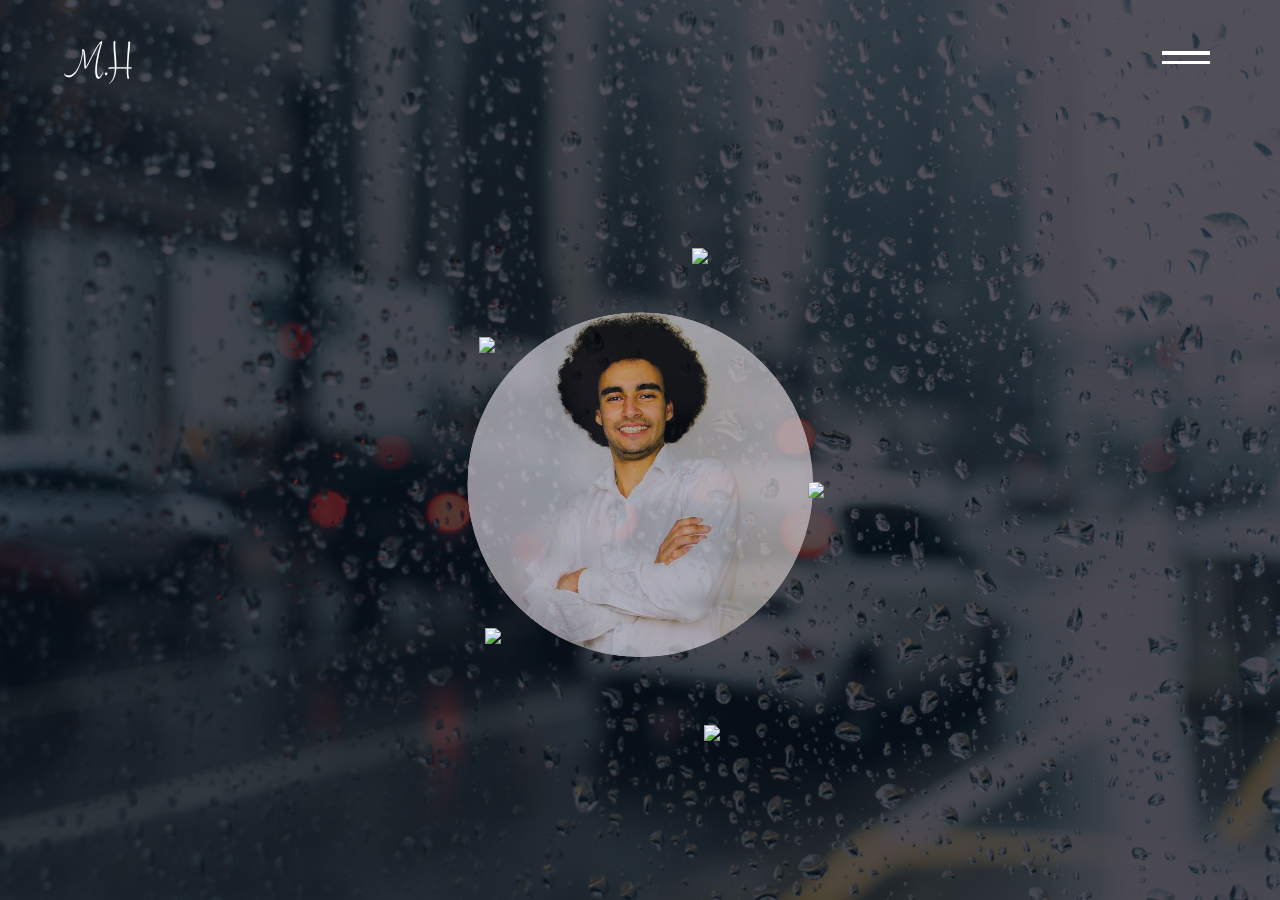
==== secondPage/SP.html @ 90ec2026 "Add files via upload" ====
<!DOCTYPE html>
<html lang="en">

<head>
    <meta charset="UTF-8">
    <meta name="viewport" content="width=device-width, initial-scale=1.0">
    <link rel="stylesheet" type="text/css" href="SP.css">
    <link rel="stylesheet" type="text/css" href="../Mobile and tablets.css">
    <link rel="stylesheet" type="text/css" href="../MR.css">
    <link href="https://fonts.googleapis.com/css2?family=Montserrat&display=swap" rel="stylesheet">
    <link href="https://fonts.googleapis.com/css?family=Abril+Fatface|Montserrat&display=swap" rel="stylesheet" />
    <script src="https://cdnjs.cloudflare.com/ajax/libs/font-awesome/5.13.0/js/all.min.js"
        integrity="sha256-KzZiKy0DWYsnwMF+X1DvQngQ2/FxF7MF3Ff72XcpuPs=" crossorigin="anonymous"></script>
    <link href="https://fonts.googleapis.com/css2?family=Stalemate&display=swap" rel="stylesheet">
    <link href="https://fonts.googleapis.com/css2?family=Freckle+Face&display=swap" rel="stylesheet">
    <link href="https://fonts.googleapis.com/css2?family=Ranchers&display=swap" rel="stylesheet">
    <link href="https://fonts.googleapis.com/css2?family=Lobster&family=Ranchers&display=swap" rel="stylesheet">
    <link href="https://fonts.googleapis.com/css2?family=Cormorant+Garamond&family=Lobster&family=Ranchers&display=swap"
        rel="stylesheet">
    <link href="https://fonts.googleapis.com/css2?family=Chelsea+Market&display=swap" rel="stylesheet">
    <title>Mohamed Hessuin-My Resume</title>
</head>

<body>

    <header class="nav-header">
        <div class="logoo"><a style="text-decoration:none" href="../MR.html" id="logo">M.H</a></div>
        <div class="burger">
            <div class="line1"></div>
            <div class="line2"></div>

        </div>
    </header>

    <nav class="nav-bar">

        <div class="nav-img">
            <img src="../Materials/photos/7.jpeg" class="img1">
            <div class="nav-overlayer"></div>
            <div class="nav-overlayeranimation"></div>
        </div>

        <div class="nav-contant">
            <ul class="ul-nav">
                <li class="nav-li-1"><a style="text-decoration:none" href="##"><span class="nav-link">Home</span></a>
                </li>
                <li><a style="text-decoration:none" href="##"><span class="nav-link">About</span></a></li>
                <li><a style="text-decoration:none" href="##"><span class="nav-link">Projects</span></a></li>
                <li><a style="text-decoration:none" href="##"><span class="nav-link">Contact</span></a></li>
            </ul>
        </div>
    </nav>

    <section id="contactPage">
        <div class="contactPageOverlay"></div>
        
        <div class="contactContainer">
            <div class="contact">
                <img class="contactImg" src="../Materials/photos/circle-cropped (2).png" alt=""> 
            </div>
            
            <div class="githubContact miniCircles"><a href="https://github.com/Abohessuin" target="_blank"><img class="logoImg" src="https://img.icons8.com/nolan/512/github.png"/></a></div>
            <div class="LinkinContact miniCircles"><a href="https://www.linkedin.com/in/mohamed-hessuin-01b676189/" target="_blank"><img class="logoImg" src="https://img.icons8.com/plasticine/400/000000/linkedin.png"/></div>
            <div class="gmailContact miniCircles"><a href="##"><img class="logoImg" src="https://img.icons8.com/clouds/500/000000/gmail.png"/></a></div>
            <div class="twitterContact miniCircles"><a href="https://twitter.com/MohamedHessuin1" target="_blank"><img class="logoImg" src="https://img.icons8.com/android/480/000000/twitter.png"/></a></div>
            <div class="facebookContact miniCircles"><a href="https://www.facebook.com/mohamed.hessuin/" target="_blank"><img class="logoImg" src="https://img.icons8.com/plasticine/400/000000/facebook-new.png"/></a></div>
            
            <div class="githubArrow"></div>
            <div class="LinkinArrow"></div>
            <div class="gmailArrow"></div>
            <div class="twitterArrow"></div>
            <div class="facebookArrow"></div>
            
        </div>





    </section>









    <script src="https://code.jquery.com/jquery-2.2.0.min.js" type="text/javascript"></script>
    <script src="https://unpkg.com/@barba/core"></script>
    <script src="https://cdnjs.cloudflare.com/ajax/libs/ScrollMagic/2.0.7/ScrollMagic.min.js"
        integrity="sha256-2p2tRZlPowp3P/04Pw2rqVCSbhyV/IB7ZEVUglrDS/c=" crossorigin="anonymous"></script>
    <script src="https://cdnjs.cloudflare.com/ajax/libs/ScrollMagic/2.0.7/plugins/debug.addIndicators.min.js"
        integrity="sha256-XBVALc3QsDSQiDtiaBwNZ2rxCJTHzlUhhlDQ84J8bw8=" crossorigin="anonymous"></script>
    <script src="https://cdnjs.cloudflare.com/ajax/libs/ScrollMagic/2.0.7/plugins/animation.gsap.min.js"
        integrity="sha256-+9YNuItWuR4sbqeaNiJOxG0BvptYz4fbUXbIZoH5Jwo=" crossorigin="anonymous"></script>
    <script src="https://cdnjs.cloudflare.com/ajax/libs/gsap/3.2.6/gsap.min.js"
        integrity="sha256-3arngJBQR3FTyeRtL3muAGFaGcL8iHsubYOqq48mBLw=" crossorigin="anonymous"></script>
    <script type="text/javascript" src="../MR.js"></script>

</body>

</html>
---- secondPage/SP.css ----
*{
    margin:0;
    padding: 0;
    box-sizing: border-box;
    overflow-x: hidden;
  
 
}

@font-face{
  src: url(../Materials/fonts/avanir/AvenirNextLTPro-Bold.otf);
   font-family:aveBold;
   src: url(.//Materials/fonts/gilroy/Radomir\ Tinkov\ -\ Gilroy-ExtraBold.otf);
   font-family: gilroy;
   src: url(../Materials/fonts/Cera-Pro/CeraRoundProDEMO-Regular.otf);
   font-family: cera;
}


#contactPage{
  width: 100vw;
  height: 100vh;
  background-image: url(../Materials/photos/pexels-kaique-rocha-125510.jpg);
  background-repeat: no-repeat;
  background-size: cover;
  position: relative;
  
}
.contactPageOverlay{
  position: absolute;
  top: 0;
  left: 0;
  width: 100vw;
  height: 100vh;
  background-color: rgb(10, 10, 22);
  opacity: 0.7;
  
 
}

.contact{
  width:30%;
  max-height:75%; 
  position: absolute;
  top: 50%;
  left: 50%;
  transform: translate(-50%,-50%);
   margin-top: 3%;
   display: flex;
   border-radius: 800px;
   overflow: hidden !important;
   position: relative;
   pointer-events: painted;
   
}

.contact:hover{
  box-shadow: 4px 4px  rgb(10, 10, 22);

}

.contactImg{
   max-width: 100%;
   max-height: 100%;
   object-fit: cover;
   opacity: 0.65;

 
}


.contactContainer{
  width: 90%;
  height: 90%;
  position: absolute;
  top: 50%;
  left: 50%;
  transform: translate(-50%,-50%);
  position: relative;
  overflow: hidden;
  
}
.githubArrow{
   position: absolute;
   top:26.8%;
   left: 34.7%; 
   background-color:blueviolet;
   transform: rotate(120deg);
   }

.LinkinArrow{
    position: absolute;
    top:16%;
    left: 57.6%; 
    background-color:rgb(113, 173, 241);
    transform: rotate(-120deg);
    }
.facebookArrow{
      position: absolute;
      top:48%;
      left: 68.5%; 
      background-color:rgb(113, 173, 241);
      transform: rotate(90deg);
    }

.twitterArrow{
  position: absolute;
  top:78.8%;
  left: 61.8%;
  background-color:black;
  transform: rotate(150deg);

}

.gmailArrow{
  position: absolute;
  top:70%;
  left: 34.5%;
  background-color:rgb(127, 255, 238);
  transform: rotate(-300deg);

}
      
.miniCircles{
   width:10.5% ;
   height:14%;
   border-radius: 70%;
  position: relative;
  overflow: hidden;

 
}

.miniCircles:hover{
  box-shadow:5px 5px black ;
  transition: all 1s ease-in-out;
}

.logoImg{
 max-width: 100%;
 max-height: 100%;
  position: absolute;
  top: 50%;
  left: 50%;
  transform: translate(-50%,-50%);

}



.githubContact{
     position: absolute;
     top:30%;
     left: 31.5%; 
}

.LinkinContact{
  position: absolute;
  top:19%;
  left: 50%; 
}

.gmailContact{
  position: absolute;
     top:66%;
     left: 32%;
}

.twitterContact{
  position: absolute;
  top:78%;
  left: 51%;

}


.facebookContact{
  position: absolute;
  top:48%;
  left: 60%; 
}
---- Mobile and tablets.css ----
/* Mobile view  */
@media(min-width:100px )and ( max-width:700px){

    .contact{
      width:60%;
      max-height:75%; 
      position: absolute;
      top: 50%;
      left: 50%;
      transform: translate(-50%,-50%);
       margin-top: 3%;
       display: flex;
       position: relative;
       border-radius: 800px;
       overflow: hidden !important;
       
    }


    

    .miniCircles{
      width:12.5% ;
      height:14%;
      border-radius: 70%;
     position: relative;
     overflow: hidden;
   
    
   }

   

.githubContact{
  position: absolute;
  top:34%;
  left: 19%; 
}

.LinkinContact{
position: absolute;
top:29%;
left: 54%; 
}

.gmailContact{
position: absolute;
  top:56%;
  left: 22%;
}

.twitterContact{
position: absolute;
top:59%;
left: 56%;

}


.facebookContact{
position: absolute;
top:45%;
left: 74%; 
}

  
  }
  


  /* Tablet view  */


  @media(min-width:700px) and (max-width:1025px){

    .contact{
      width:60%;
      max-height:75%; 
      position: absolute;
      top: 50%;
      left: 53%;
      transform: translate(-50%,-50%);
       display: flex;
       position: relative;
       border-radius: 800px;
       overflow: hidden !important;
       
    }

    
    .miniCircles{
      width:12.5% ;
      height:14%;
      border-radius: 70%;
     position: relative;
     overflow: hidden;
   
    
   }

   

.githubContact{
  position: absolute;
  top:31%;
  left: 21%; 
}

.LinkinContact{
position: absolute;
top:22%;
left: 54%; 
}

.gmailContact{
position: absolute;
  top:59%;
  left: 22%;
}

.twitterContact{
position: absolute;
top:67%;
left: 58%;

}


.facebookContact{
position: absolute;
top:45%;
left: 77%; 
}
  
  
  
  }
---- MR.css ----
*{
    margin:0;
    padding: 0;
    box-sizing: border-box;
    overflow-x: hidden;
   
 
}

@font-face{
  src: url(./Materials/fonts/avanir/AvenirNextLTPro-Bold.otf);
   font-family:aveBold;
   src: url(./Materials/fonts/gilroy/Radomir\ Tinkov\ -\ Gilroy-ExtraBold.otf);
   font-family: gilroy;
   src: url(./Materials/fonts/Cera-Pro/CeraRoundProDEMO-Regular.otf);
   font-family: cera;
}

#introPage{
    width: 100vw;
    height: 100vh;
    position: relative;
    overflow: hidden !important;
    
}


.introVideo{
    width: 100%;
    height: 100%;
    object-fit: cover;
}

.introText1{
    width: 53%;
    overflow: hidden;
    display: flex;
    align-items: center;
    justify-content: space-between;
    color: white;
    font-size:7vw;
    font-family:gilroy;
    position: absolute;
    top:50%;
    left:50%;
    transform: translate(-50%,-50%);
    text-shadow: 4px 4px black;
    overflow: hidden;
}

.introText2{
  width: 19.3%;
  overflow: hidden;
  display: flex;
  align-items: center;
  justify-content: space-between;
  color: yellow;
  font-size:1.8vw;
  font-family: 'Cormorant Garamond', serif;
  font-weight: 900;
  position: absolute;
  top:60%;
  left:50%;
  transform: translate(-50%,-50%);
  text-shadow: 4px 4px black;
  overflow: hidden;
 
 
}


#logo {
    color: white;
    font-family: 'Stalemate', cursive;
    
 
   
    
  }
  .logoo{
    margin-left:5%;
    z-index: 100;
  }
  .nav-header {
    min-height: 10vh;
    font-size: 3rem;
    display: flex;
    align-items:center;
    justify-content: space-between;
    color: white;
    width: 100%;
    margin: auto;
    padding: 2rem 0rem;
    z-index: 2;
    position: fixed;
    top: 0%;
    left: 0%;
    overflow: hidden;
    
  }
  .line1,
  .line2 {
    width: 3rem;
    height: 0.2rem;
    margin: 0.4rem;
    background: white;
    pointer-events: none;
    z-index: 100;
  }

  .nav-bar {
    position: fixed;
    top: 0;
    left: 0;
    width: 100%;
    height: 100%;
    background-color: white;
    display: flex;
    justify-content:center;
    align-items: center;
    z-index: 1;
    opacity: 1;
    clip-path: circle(50px at 100% -10%);
    
  }
  
  .burger {
    cursor: pointer;
    margin-right: 5%;
    min-height: 5vh;
  }

  .nav-img{
      width: 50%;
      height: 100vh;
      position: relative;
      overflow: hidden;

  }

  .nav-contant{
      width: 50%;
      height: 100vh;
      display: flex;
      justify-content: center;
      align-items:center;
      padding: 30px;
      color: red;
      text-decoration: none;
    
      
  }

  .img1{
      width: 100%;
      height: 100%;
      object-fit: cover;
  }

  .ul-nav{
      min-height: 55vh;
      display: flex;
      flex-direction: column;
      justify-content: space-between;
      align-content: center;
      font-size: calc(1.8rem + 1vw);
      font-family: 'Cormorant Garamond', serif;
      font-weight: 600;
      margin-top: 60px;
 
      
      
    

  }

  .nav-bar{
    background-color: black;
    
   
  }

  .nav-overlayer{
    position: absolute;
    top: 0;
    left: 0;
    background-color: black;
    width: 100%;
    height: 100%;
    opacity: 0.5;

  }
  
   .nav-link{
      color: whitesmoke;
      text-decoration: ivory;
   }

  .nav-link:hover{
  
    font-size: calc(2.3rem + 1vw);
    color: brown;
    
  }

  .nav-overlayeranimation{
    position: absolute;
    top: 0;
    left: 0;
    background-color: black;
    width: 100%;
    height: 100%;
  

  }
  

  #aboutPage{
    height: 100vh;
    width: 100vw;
    background-image: url("./Materials/photos/pexels-ave-calvar-martinez-3497624.jpg");
    background-size: cover;
    background-repeat: no-repeat;
    position: relative;
    overflow: hidden !important;
  }
  .aboutOverlay{
     height: 100%;
     width: 100%;
     position: absolute;
     top: 0px;
     left: 0px;
     background-color: rgb(10, 10, 22);
    
  }

  .aboutContent{
    
    width:65%;
    max-height:60%; 
    position: absolute;
    top: 50%;
    left: 50%;
    transform: translate(-50%,-50%);
     margin-top: 2.5rem;
     display: flex;
     justify-content: flex-end;
     position: relative;
     overflow: hidden !important;
    }
   
   
  .aboutImage{
    max-width:70%;
    display: flex;
    justify-content: center;
    align-items: center;
    overflow: hidden;
    opacity: 0.3;
   
    
   
   
   
  
  }

  .aboutimg{
    height: 100%;
    width: 100%;
    object-fit: cover;
  
    
  }

   
  

  .aboutText{

 
    display: flex;
    flex-direction: column;
    z-index: 20;
    font-size:2vw;
    color:white;
    position: absolute;
    top: 7%;
    left: 5%;
    font-family: 'Roboto Condensed', sans-serif;
    text-shadow: 3.5px 3.5px black;
    clip-path: circle(0%  at 20% 20%);
    
  }
  .resumeButt{
     display: flex;
     justify-content: space-between;
     width:43.5%;
     max-height: 59px;;
     font-size: 1.42vw;
     padding: 10px;
     display: flex;
     justify-content: space-between;
     align-items: center;
     padding: 11px;
     background-color: yellow;
     color:black;
     border: none;
     margin-top: 5px;
     border-radius: 15px;
     outline: none;
    
  }
  
  .resumeButt:hover{
    text-shadow: 6px 6px 6px black;
    transition: all 0.4s ease 0s;
  }
  .aboutEdit{
    color: yellow;
  }
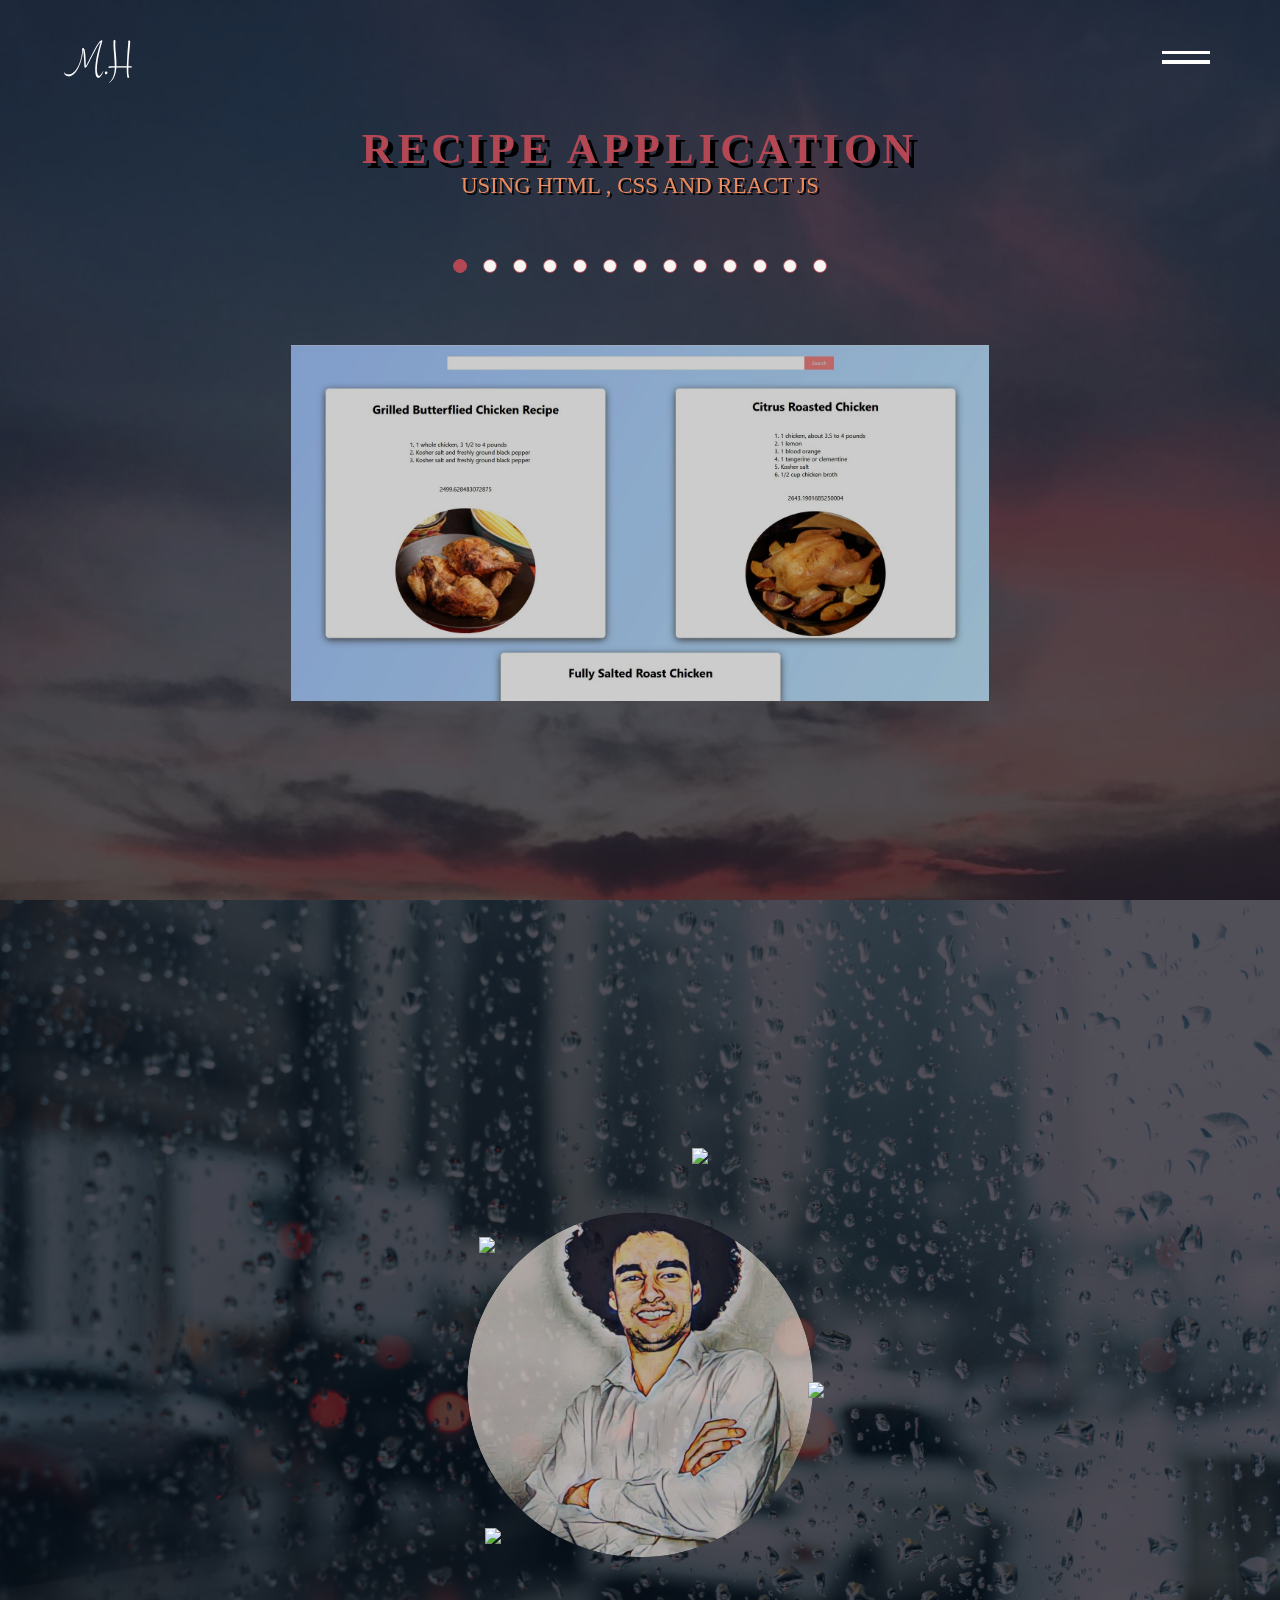
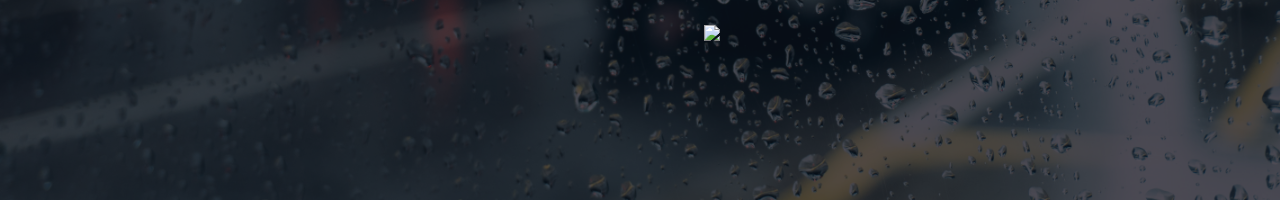
==== commit 0a017475: "Merge pull request #6 from Abohessuin/Add-project-section" ====
--- a/secondPage/SP.html
+++ b/secondPage/SP.html
@@ -1,16 +1,11 @@
-<!DOCTYPE html>
 <html lang="en">
 
 <head>
     <meta charset="UTF-8">
     <meta name="viewport" content="width=device-width, initial-scale=1.0">
-    <link rel="stylesheet" type="text/css" href="SP.css">
-    <link rel="stylesheet" type="text/css" href="../Mobile and tablets.css">
     <link rel="stylesheet" type="text/css" href="../MR.css">
     <link href="https://fonts.googleapis.com/css2?family=Montserrat&display=swap" rel="stylesheet">
     <link href="https://fonts.googleapis.com/css?family=Abril+Fatface|Montserrat&display=swap" rel="stylesheet" />
-    <script src="https://cdnjs.cloudflare.com/ajax/libs/font-awesome/5.13.0/js/all.min.js"
-        integrity="sha256-KzZiKy0DWYsnwMF+X1DvQngQ2/FxF7MF3Ff72XcpuPs=" crossorigin="anonymous"></script>
     <link href="https://fonts.googleapis.com/css2?family=Stalemate&display=swap" rel="stylesheet">
     <link href="https://fonts.googleapis.com/css2?family=Freckle+Face&display=swap" rel="stylesheet">
     <link href="https://fonts.googleapis.com/css2?family=Ranchers&display=swap" rel="stylesheet">
@@ -18,10 +13,30 @@
     <link href="https://fonts.googleapis.com/css2?family=Cormorant+Garamond&family=Lobster&family=Ranchers&display=swap"
         rel="stylesheet">
     <link href="https://fonts.googleapis.com/css2?family=Chelsea+Market&display=swap" rel="stylesheet">
+    <link href="https://fonts.googleapis.com/css2?family=Chelsea+Market&display=swap" rel="stylesheet">
+    <link rel="stylesheet" href="https://cdnjs.cloudflare.com/ajax/libs/font-awesome/5.13.1/css/all.min.css"
+        integrity="sha256-2XFplPlrFClt0bIdPgpz8H7ojnk10H69xRqd9+uTShA=" crossorigin="anonymous" />
+    <link href="https://fonts.googleapis.com/css2?family=Cormorant+Garamond&family=Lobster&family=Ranchers&display=swap"
+        rel="stylesheet">
+    <link rel="stylesheet" href="https://cdnjs.cloudflare.com/ajax/libs/font-awesome/5.14.0/css/all.min.css"
+        integrity="sha512-1PKOgIY59xJ8Co8+NE6FZ+LOAZKjy+KY8iq0G4B3CyeY6wYHN3yt9PW0XpSriVlkMXe40PTKnXrLnZ9+fkDaog=="
+        crossorigin="anonymous" />
+    <link href="https://fonts.googleapis.com/css2?family=Pacifico&display=swap" rel="stylesheet" />
+    <link href="https://fonts.googleapis.com/css2?family=Kaushan+Script&display=swap" rel="stylesheet" />
+    <link
+        href="https://fonts.googleapis.com/css2?family=Aclonica&family=Bangers&family=Fondamento&family=Fugaz+One&family=Grenze+Gotisch:wght@100;700&family=Lobster&family=Luckiest+Guy&family=Oswald:wght@700&family=Pacifico&family=Piedra&family=Rowdies:wght@300&display=swap"
+        rel="stylesheet" />
+    <link href="https://fonts.googleapis.com/css2?family=Faster+One&family=Pinyon+Script&display=swap"
+        rel="stylesheet" />
+    <link href="https://fonts.googleapis.com/css2?family=Monoton&family=Ranchers&display=swap" rel="stylesheet" />
+    <link href="https://fonts.googleapis.com/css2?family=Bangers&family=Lobster&display=swap" rel="stylesheet" />
+    <link href="https://fonts.googleapis.com/css2?family=Sansita+Swashed:wght@900&display=swap" rel="stylesheet" />
+    <link href="https://fonts.googleapis.com/css2?family=Chelsea+Market&display=swap" rel="stylesheet">
+
     <title>Mohamed Hessuin-My Resume</title>
 </head>
 
-<body>
+<body data-barba="wrapper" onpopstate="location.reload();">
 
     <header class="nav-header">
         <div class="logoo"><a style="text-decoration:none" href="../MR.html" id="logo">M.H</a></div>
@@ -50,44 +65,358 @@
             </ul>
         </div>
     </nav>
-
-    <section id="contactPage">
-        <div class="contactPageOverlay"></div>
-        
-        <div class="contactContainer">
-            <div class="contact">
-                <img class="contactImg" src="../Materials/photos/circle-cropped (2).png" alt=""> 
-            </div>
-            
-            <div class="githubContact miniCircles"><a href="https://github.com/Abohessuin" target="_blank"><img class="logoImg" src="https://img.icons8.com/nolan/512/github.png"/></a></div>
-            <div class="LinkinContact miniCircles"><a href="https://www.linkedin.com/in/mohamed-hessuin-01b676189/" target="_blank"><img class="logoImg" src="https://img.icons8.com/plasticine/400/000000/linkedin.png"/></div>
-            <div class="gmailContact miniCircles"><a href="##"><img class="logoImg" src="https://img.icons8.com/clouds/500/000000/gmail.png"/></a></div>
-            <div class="twitterContact miniCircles"><a href="https://twitter.com/MohamedHessuin1" target="_blank"><img class="logoImg" src="https://img.icons8.com/android/480/000000/twitter.png"/></a></div>
-            <div class="facebookContact miniCircles"><a href="https://www.facebook.com/mohamed.hessuin/" target="_blank"><img class="logoImg" src="https://img.icons8.com/plasticine/400/000000/facebook-new.png"/></a></div>
-            
-            <div class="githubArrow"></div>
-            <div class="LinkinArrow"></div>
-            <div class="gmailArrow"></div>
-            <div class="twitterArrow"></div>
-            <div class="facebookArrow"></div>
-            
+    <main data-barba="container" data-barba-namespace="secondPage">
+
+        <section class="projects-section slideanim2">
+            <div class="contactPageOverlay"></div>
+            <div class="des">
+
+                <i class="fas fa-times-circle"></i>
+                <div class="proname">
+                    <h3><span class="Rec">Recipe</span> <span class="App">Application</span></h3>
+                </div>
+                <div class="desc">
+                    <h5>The cooking <span class="Rec">app</span> help users to apply <span class="Rec">Recipes</span> on
+                        it
+                        from outside API.</br> This project has built by using <span class="Rec">Asynchronous
+                            JavaScript</span> For Dealing with enter APIs & Fetching Data From It.</h5>
+                  <a href="https://github.com/Abohessuin/Simple-Recipe-App" target="_blank"><button class="btn">GitHub Link</button></a>
+                </div>
+
+            </div>
+            <div class="des">
+                <i class="fas fa-times-circle"></i>
+                <div class="proname">
+                    <h3><span class="Rec">Floury</span> <span class="App">Resturant</span></h3>
+                </div>
+                <div class="desc">
+                    <h5>The Resturant <span class="Rec">Website</span> provides greater speed rotation <span
+                            class="Rec">tables</span> and Encourages Diners to Explore More Menu Options.</br> They
+                        allow
+                        users to <span class="Rec">order</span> Online.</br> it Simplifies location-based <span
+                            class="Rec">advertising</span> & Increases sales.</br></h5>
+                        <a href="https://github.com/Abohessuin/Floury-Resturant" target="_blank"> <button class="btn">GitHub Link</button></a>
+                </div>
+            </div>
+            <div class="des">
+                <i class="fas fa-times-circle"></i>
+                <div class="proname">
+                    <h3><span class="Rec">Todo</span> <span class="App">Application</span></h3>
+                </div>
+                <div class="desc">
+                    <h5>The to do <span class="Rec">list</span> is a Web <span class="Rec">Project</span>.</br> To Add ,
+                        Edit & Delete <span class="Rec">Your Todos.</span></br>This project has built by using <span
+                            class="Rec">React</span> js.</br></h5>
+                            <a href="https://github.com/Abohessuin/todolist-react" target="_blank"> <button class="btn">GitHub Link</button></a>
+                </div>
+            </div>
+            <div class="des">
+                <i class="fas fa-times-circle"></i>
+                <div class="proname">
+                    <h3><span class="Rec">My Resume</span> <span class="App">Project</span></h3>
+                </div>
+                <div class="desc">
+                    <h5>My <span class="Rec">Resume</span> talks about My Contact , About , <span
+                            class="Rec">Projects</span>.</br> this project has built by using <span class="Rec">Gsap ,
+                            ScrollMagic & Barba Js</span> For Transition Between Pages</br></h5>
+                            <a href="https://github.com/Abohessuin/MyResume-Mohamed-Hessuin-" target="_blank"> <button class="btn">GitHub Link</button></a>
+                </div>
+            </div>
+            <div class="des">
+                <i class="fas fa-times-circle"></i>
+                <div class="proname">
+                    <h3><span class="Rec">Travel</span> <span class="App">Web Project</span></h3>
+                </div>
+                <div class="desc">
+                    <h5>Travel <span class="Rec">Project</span> talks about Travel Experience On <span
+                            class="Rec">Fashion</span>.</br> this project has built by using <span class="Rec">Gsap ,
+                            ScrollMagic & Barba Js</span> For Transition Between Pages & Smooth Animation</br></h5>
+                            <a  href="https://github.com/Abohessuin/Travel_Project_ScrollMagic" target="_blank"> <button class="btn">GitHub Link</button></a>
+                </div>
+            </div>
+            <div class="des">
+                <i class="fas fa-times-circle"></i>
+                <div class="proname">
+                    <h3><span class="Rec">BeatMaker</span> <span class="App">Project</span></h3>
+                </div>
+                <div class="desc">
+                    <h5>Beatmaker <span class="Rec">Project</span> For <span class="Rec">Producing</span>.</br> Diffrent
+                        Beats & Tones. <span class="Rec">this project has built by using</span> JavaScript Objects
+                        Oriantel
+                        Programming & Js Concepts</br></h5>
+                        <a  href="https://github.com/Abohessuin/BeatMaker" target="_blank"> <button class="btn">GitHub Link</button></a>
+                </div>
+            </div>
+            <div class="des">
+                <i class="fas fa-times-circle"></i>
+                <div class="proname">
+                    <h3><span class="Rec">Market</span> <span class="App">Project</span></h3>
+                </div>
+                <div class="desc">
+                    <h5>Market <span class="Rec">Project</span> For <span class="Rec">Selling & Buying</span> items.
+                        this
+                        project has built by using <span class="Rec">Software Engineering & Design Pattern</span></br>
+                    </h5>
+                    <a  href="https://github.com/Abohessuin/SwmarketProject" target="_blank"> <button class="btn">GitHub Link</button></a>
+                </div>
+            </div>
+            <div class="des">
+                <i class="fas fa-times-circle"></i>
+                <div class="proname">
+                    <h3><span class="Rec">Gym</span> <span class="App">Managment System</span></h3>
+                </div>
+                <div class="desc">
+                    <h5>This <span class="Rec">Project</span> to <span class="Rec">add , delete & Search Members</span>.
+                        this project has built by using <span class="Rec">.Net FrameWork & Microsoft SQL</span></br>
+                    </h5>
+                    <a  href="https://github.com/Abohessuin/GymMangementSystem" target="_blank"> <button class="btn">GitHub Link</button></a>
+                </div>
+            </div>
+            <div class="des">
+                <i class="fas fa-times-circle"></i>
+                <div class="proname">
+                    <h3><span class="Rec">Semaphore</span> <span class="App">Threads</span></h3>
+                </div>
+                <div class="desc">
+                    <h5>This <span class="Rec">Project</span> Similates <span class="Rec">Limited Number</span> of
+                        Devices
+                        Conected to <span class="Rec">Routers</span>this project has built by using Java Threads &
+                        Semaphore</br></h5>
+                        <a  href="https://github.com/Abohessuin/working-with-semaphores_threads" target="_blank"> <button class="btn">GitHub Link</button></a>
+                </div>
+            </div>
+            <div class="des">
+                <i class="fas fa-times-circle"></i>
+                <div class="proname">
+                    <h3><span class="Rec">Random Number</span> <span class="App">Game</span></h3>
+                </div>
+                <div class="desc">
+                    <h5>An <span class="Rec">AI Game</span> Against <span class="Rec">Computer</span> That Tries To
+                        Defeat
+                        <span class="Rec">Users</span>this project has built by using Prolog Concepts & Alpha Peta
+                        Algorithm</br></h5>
+                        <a  href="https://github.com/Abohessuin/randomNumbers_Gamplay" target="_blank"> <button class="btn">GitHub Link</button></a>
+                </div>
+            </div>
+            <div class="des">
+                <i class="fas fa-times-circle"></i>
+                <div class="proname">
+                    <h3><span class="Rec">LZW</span> <span class="App">Project</span></h3>
+                </div>
+                <div class="desc">
+                    <h5>This LZW <span class="Rec">Project</span> For <span class="Rec">Compress</span> & <span
+                            class="Rec">Decompress</span>this project has built by using C++ Basics</br></h5>
+                            <a  href="https://github.com/Abohessuin/Lzw_Compress_Decompress" target="_blank"> <button class="btn">GitHub Link</button></a>
+                </div>
+            </div>
+            <div class="des">
+                <i class="fas fa-times-circle"></i>
+                <div class="proname">
+                    <h3><span class="Rec">JfreechartTesting</span> <span class="App">Project</span></h3>
+                </div>
+                <div class="desc">
+                    <h5>Test <span class="Rec">Some Functions</span> From <span class="Rec">Jfreechart</span> From <span
+                            class="Rec">JaveLibrary</span>this project has built by using Testing Techniques Which is
+                        White
+                        & Black Box using <span class="Rec">Mockito </span>Techniques and Work on Maven & Junit
+                        Programs</br></h5>
+                        <a  href="https://github.com/Abohessuin/JfreechartTesting" target="_blank"> <button class="btn">GitHub Link</button></a>
+                </div>
+            </div>
+            <div class="des">
+                <i class="fas fa-times-circle"></i>
+                <div class="proname">
+                    <h3><span class="Rec">Sedia</span> <span class="App">Furniture</span></h3>
+                </div>
+                <div class="desc">
+                    <h5>This Web <span class="Rec">Project</span> to Show <span class="Rec">Furniture</span> on it of
+                        Sedia
+                        <span class="Rec">Company </span>this project has built by using using HTML , CSS , Bootstrap &
+                        Animate.js Library For Animation</br></h5>
+                        <a  href="https://github.com/Abohessuin/Sedia-furniture" target="_blank"> <button class="btn">GitHub Link</button></a>
+                </div>
+            </div>
+            <div class="wrapperr">
+                <div id="Prev"><i class="fas fa-caret-left"></i></div>
+
+                <div class="containerr">
+                    <div class="dots">
+                        <div class="dot active"></div>
+                        <div class="dot"></div>
+                        <div class="dot"></div>
+                        <div class="dot"></div>
+                        <div class="dot"></div>
+                        <div class="dot"></div>
+                        <div class="dot"></div>
+                        <div class="dot"></div>
+                        <div class="dot"></div>
+                        <div class="dot"></div>
+                        <div class="dot"></div>
+                        <div class="dot"></div>
+                        <div class="dot"></div>
+                    </div>
+                    <div class="slide recepe">
+                        <div class="text">
+                            <span class="text1">Recipe Application</span>
+                            <span class="text2">using HTML , CSS and REACT JS</span>
+                        </div>
+
+                        <img src="../Materials/photos/recepe.jpg" class="slidee" />
+                    </div>
+                    <div class="slide res">
+                        <div class="text">
+                            <span class="text1">Floury Resturant</span>
+                            <span class="text2">using HTML , CSS and Bootstrap</span>
+                        </div>
+                        <img src="../Materials/photos/res.jpg" class="slidee" />
+                    </div>
+                    <div class="slide todo">
+                        <div class="text">
+                            <span class="text1">Todo Application</span>
+                            <span class="text2">using HTML , CSS and REACT JS</span>
+                        </div>
+                        <img src="../Materials/photos/todo.jpg" class="slidee img-thumbnail" />
+                    </div>
+                    <div class="slide resume">
+                        <div class="text">
+                            <span class="text1">My Resume Project</span>
+                            <span class="text2">using HTML , CSS and Vanilla JavaScript</span>
+                        </div>
+                        <img src="../Materials/photos/MYresume.png" class="slidee" />
+                    </div>
+                    <div class="slide travel">
+                        <div class="text">
+                            <span class="text1">My Travel Web Project</span>
+                            <span class="text2">using HTML , CSS and Vanilla JavaScript</span>
+                        </div>
+                        <img src="../Materials/photos/travel.png" class="slidee" />
+                    </div>
+                    <div class="slide beat">
+                        <div class="text">
+                            <span class="text1">BeatMaker Web Project</span>
+                            <span class="text2">using HTML , CSS and Vanilla JavaScript</span>
+                        </div>
+                        <img src="../Materials/photos/beat.png" class="slidee" />
+                    </div>
+                    <div class="slide market">
+                        <div class="text">
+                            <span class="text1">Market Project</span>
+                            <span class="text2">using Java Programming Language</span>
+                        </div>
+                        <img src="../Materials/photos/market.jpg" class="slidee" />
+                    </div>
+                    <div class="slide gym">
+                        <div class="text">
+                            <span class="text1">Gym Managment System</span>
+                            <span class="text2">using C# Concepts & SQL Database</span>
+                        </div>
+                        <img src="../Materials/photos/GYM.png" class="slidee" />
+                    </div>
+                    <div class="slide thread">
+                        <div class="text">
+                            <span class="text1">Semaphore-Threads</span>
+                            <span class="text2">using Java Programming Language</span>
+                        </div>
+                        <img src="../Materials/photos/threads.png" class="slidee" />
+                    </div>
+                    <div class="slide RN">
+                        <div class="text">
+                            <span class="text1">Random Number Game</span>
+                            <span class="text2">using Prolog Programming Language</span>
+                        </div>
+                        <img src="../Materials/photos/game.jpg" class="slidee" />
+                    </div>
+                    <div class="slide LZW">
+                        <div class="text">
+                            <span class="text1">LZW Project</span>
+                            <span class="text2">using C++ Programming Language</span>
+                        </div>
+                        <img src="../Materials/photos/LZW.png" class="slidee" />
+                    </div>
+                    <div class="slide Jfree">
+                        <div class="text">
+                            <span class="text1">JfreechartTesting Project</span>
+                            <span class="text2">using Java Programming Language</span>
+                        </div>
+                        <img src="../Materials/photos/testing.jpg" class="slidee" />
+                    </div>
+                    <div class="slide Sedia">
+                        <div class="text">
+                            <span class="text1">Sedia Furniture</span>
+                            <span class="text2">using HTML , CSS and Bootstrap</span>
+                        </div>
+                        <img src="../Materials/photos/sedia.png" class="slidee" />
+                    </div>
+                </div>
+                <div id="Next"><i class="fas fa-caret-right"></i></div>
+            </div>
+        </section>
+
+
+        <section id="contactPage" class="slideanim2">
+            <div class="contactPageOverlay"></div>
+
+            <div class="contactContainer">
+                <div class="contact">
+                    <img class="contactImg" src="../Materials/photos/circle-cropped.png" alt="">
+                </div>
+
+                <div class="githubContact miniCircles"><a href="https://github.com/Abohessuin" target="_blank"><img
+                            class="logoImg" src="https://img.icons8.com/nolan/512/github.png" /></a></div>
+                <div class="LinkinContact miniCircles"><a href="https://www.linkedin.com/in/mohamed-hessuin-01b676189/"
+                        target="_blank"><img class="logoImg"
+                            src="https://img.icons8.com/plasticine/400/000000/linkedin.png" /></div>
+                <div class="gmailContact miniCircles"><a href="##"><img class="logoImg"
+                            src="https://img.icons8.com/clouds/500/000000/gmail.png" /></a></div>
+                <div class="twitterContact miniCircles"><a href="https://twitter.com/MohamedHessuin1"
+                        target="_blank"><img class="logoImg"
+                            src="https://img.icons8.com/android/480/000000/twitter.png" /></a></div>
+                <div class="facebookContact miniCircles"><a href="https://www.facebook.com/mohamed.hessuin/"
+                        target="_blank"><img class="logoImg"
+                            src="https://img.icons8.com/plasticine/400/000000/facebook-new.png" /></a></div>
+
+                <div class="githubArrow"></div>
+                <div class="LinkinArrow"></div>
+                <div class="gmailArrow"></div>
+                <div class="twitterArrow"></div>
+                <div class="facebookArrow"></div>
+
+            </div>
+
+        </section>
+
+
+    </main>
+
+
+
+    <div class="transitionBetweenPages">
+        <div class="transitionLogo">
+
+            <div class="logoText"><span class="m">M</span><span class="dot">.</span><span class="h">H</span>
+            </div>
+            <div class="logoOverlay"></div>
+            <div class="logoOverlay2"></div>
+            <div class="logoOverlay3"></div>
+            <div class="logoOverlay4"></div>
         </div>
-
-
-
-
-
-    </section>
-
-
-
-
-
-
-
-
-
-    <script src="https://code.jquery.com/jquery-2.2.0.min.js" type="text/javascript"></script>
+    </div>
+
+    <div class="swipe swipe1"></div>
+    <div class="swipe swipe2"></div>
+    <div class="swipe swipe3"></div>
+
+
+
+
+
+
+
+
+
+
+
+
     <script src="https://unpkg.com/@barba/core"></script>
     <script src="https://cdnjs.cloudflare.com/ajax/libs/ScrollMagic/2.0.7/ScrollMagic.min.js"
         integrity="sha256-2p2tRZlPowp3P/04Pw2rqVCSbhyV/IB7ZEVUglrDS/c=" crossorigin="anonymous"></script>
--- a/MR.css
+++ b/MR.css
@@ -2,9 +2,18 @@
     margin:0;
     padding: 0;
     box-sizing: border-box;
-    overflow-x: hidden;
-   
- 
+  
+    
+}
+
+body{
+  position: relative;
+  overflow-x: hidden;
+  background-color: rgb(10,10,22);
+}
+
+main{
+  position: absolute;
 }
 
 @font-face{
@@ -71,10 +80,7 @@
 
 #logo {
     color: white;
-    font-family: 'Stalemate', cursive;
-    
- 
-   
+    font-family: 'Stalemate', cursive;  
     
   }
   .logoo{
@@ -128,6 +134,7 @@
     cursor: pointer;
     margin-right: 5%;
     min-height: 5vh;
+    z-index: 100;
   }
 
   .nav-img{
@@ -148,6 +155,7 @@
       color: red;
       text-decoration: none;
     
+      
       
   }
 
@@ -214,6 +222,7 @@
 
   }
   
+
 
   #aboutPage{
     height: 100vh;
@@ -269,6 +278,7 @@
     height: 100%;
     width: 100%;
     object-fit: cover;
+    overflow: hidden;
   
     
   }
@@ -277,8 +287,6 @@
   
 
   .aboutText{
-
- 
     display: flex;
     flex-direction: column;
     z-index: 20;
@@ -288,34 +296,876 @@
     top: 7%;
     left: 5%;
     font-family: 'Roboto Condensed', sans-serif;
-    text-shadow: 3.5px 3.5px black;
+    text-shadow: 5px 5px black;
     clip-path: circle(0%  at 20% 20%);
-    
-  }
+    overflow: hidden;
+    height: 100%;
+  }
+
   .resumeButt{
-     display: flex;
-     justify-content: space-between;
-     width:43.5%;
-     max-height: 59px;;
+     
+    max-width:55%;
+     max-height: 60%;;
      font-size: 1.42vw;
-     padding: 10px;
-     display: flex;
-     justify-content: space-between;
-     align-items: center;
-     padding: 11px;
-     background-color: yellow;
      color:black;
      border: none;
-     margin-top: 5px;
-     border-radius: 15px;
-     outline: none;
-    
-  }
-  
-  .resumeButt:hover{
+     border-radius: 15%;
+   
+    
+  }
+  .r{
+    width: 100%;
+    height: 100%;
+    font-size: 1.42vw;
+    align-items: center;
+    padding: 11px;
+    background-color: yellow;
+    color:black;
+    border: none;
+    margin-top: 5px;
+    border-radius:15px;
+    cursor: pointer;
+  }
+  .insidebutt{
+    display: flex;
+    align-items: center;
+   
+  }
+  
+  .r:hover{
     text-shadow: 6px 6px 6px black;
     transition: all 0.4s ease 0s;
   }
+  .butts{
+    display: flex;
+    justify-content: space-between;
+    align-items: center;
+    width: 85%;
+ 
+ }  
+ .mid{
+   width:5px;
+ }
   .aboutEdit{
     color: yellow;
-  }+  }
+  .insideText{
+    height: 10%;
+  }
+  .transitionBetweenPages{
+    width: 100vw;
+    height: 100vh;
+    background-color: rgb(16, 16, 36);
+    position: fixed;
+    top: 0;
+    left: 0;
+    transform: translateX(-100%);
+    z-index: 6;
+    overflow: hidden;
+  }
+
+  
+.transitionLogo{
+  position: relative;
+  position: absolute;
+  top: 50%;
+  left: 50%;
+  transform: translate(-50%,-50%);
+  border-radius: 50%;    
+  padding: 2.5%;
+  border: 2.5px dotted #EB2188;
+  box-shadow:8px 8px black;
+  overflow: hidden;
+  
+}
+
+
+.logoText{
+  color: white;
+  font-family: 'Stalemate', cursive;
+  font-size: 8vw;
+  text-shadow: 11px 11px black;
+  text-align: center;
+  font-weight: 600;
+  border: 5px 5px solid red;
+  margin-top: 3%;
+  margin-right: 2%;
+  
+}
+
+.logoOverlay{
+  width: 100%;
+  height: 20%;
+  background-color:rgb(16, 16, 36) ;
+  position: absolute;
+  top: 11%;
+  left: 0;
+}
+.logoOverlay2{
+  width: 100%;
+  height: 20%;
+  background-color:rgb(16, 16, 36) ;
+  position: absolute;
+  top: 30%;
+  left: 0;
+}
+.logoOverlay3{
+  width: 100%;
+  height: 20%;
+  background-color:rgb(16, 16, 36) ;
+  position: absolute;
+  top: 49%;
+  left: 0;
+}
+.logoOverlay4{
+  width: 100%;
+  height: 20%;
+  background-color:rgb(16, 16, 36) ;
+  position: absolute;
+  top: 60%;
+  left: 0;
+}
+
+.swipe {
+  position: fixed;
+  width: 100%;
+  height: 100%;
+  top: 0;
+  left: 0;
+  transform: translateX(-100%);
+  overflow: hidden;
+}
+.swipe1 {
+  background: rgb(167, 110, 231);
+  z-index: 5;
+}
+.swipe2 {
+  background: rgb(86, 124, 228);
+  z-index: 4;
+}
+.swipe3 {
+  background: rgb(255, 139, 93);
+  z-index: 3;
+}
+
+.m{
+   color: rgb(167, 110, 231);
+}
+
+.h{
+ 
+   color:rgb(255, 139, 93) ;  
+}
+
+.dot{
+  color:rgb(86, 124, 228);
+}
+
+/*.....................SEcond page css..............................*/
+
+#contactPage{
+  width: 100vw;
+  height: 100vh;
+  background-image: url(../Materials/photos/pexels-kaique-rocha-125510.jpg);
+  background-repeat: no-repeat;
+  background-size: cover;
+  position: relative;
+  
+}
+.contactPageOverlay{
+  position: absolute;
+  top: 0;
+  left: 0;
+  width: 100vw;
+  height: 100vh;
+  background-color: rgb(10, 10, 22);
+  opacity: 0.7;
+  
+ 
+}
+
+.contact{
+  width:30%;
+  max-height:75%; 
+  position: absolute;
+  top: 50%;
+  left: 50%;
+  transform: translate(-50%,-50%);
+   margin-top: 3%;
+   display: flex;
+   border-radius: 800px;
+   overflow: hidden !important;
+   position: relative;
+  
+   
+}
+
+.contact:hover{
+  box-shadow: 4px 4px  rgb(10, 10, 22);
+
+}
+
+.contactImg{
+   max-width: 100%;
+   max-height: 100%;
+   object-fit: cover;
+   opacity: 0.65;
+
+ 
+}
+
+
+.contactContainer{
+  width: 90%;
+  height: 90%;
+  position: absolute;
+  top: 50%;
+  left: 50%;
+  transform: translate(-50%,-50%);
+  position: relative;
+  overflow: hidden;
+  
+}
+.githubArrow{
+   position: absolute;
+   top:26.8%;
+   left: 34.7%; 
+   background-color:blueviolet;
+   transform: rotate(120deg);
+   }
+
+.LinkinArrow{
+    position: absolute;
+    top:16%;
+    left: 57.6%; 
+    background-color:rgb(113, 173, 241);
+    transform: rotate(-120deg);
+    }
+.facebookArrow{
+      position: absolute;
+      top:48%;
+      left: 68.5%; 
+      background-color:rgb(113, 173, 241);
+      transform: rotate(90deg);
+    }
+
+.twitterArrow{
+  position: absolute;
+  top:78.8%;
+  left: 61.8%;
+  background-color:black;
+  transform: rotate(150deg);
+
+}
+
+.gmailArrow{
+  position: absolute;
+  top:70%;
+  left: 34.5%;
+  background-color:rgb(127, 255, 238);
+  transform: rotate(-300deg);
+
+}
+      
+.miniCircles{
+   width:10.5% ;
+   height:14%;
+   border-radius:50%;
+  position: relative;
+  overflow: hidden;
+
+ 
+}
+
+.miniCircles:hover{
+  box-shadow:5px 5px black ;
+  transition: all 1s ease-in-out;
+}
+
+.logoImg{
+ max-width: 100%;
+ max-height: 100%;
+  position: absolute;
+  top: 50%;
+  left: 50%;
+  transform: translate(-50%,-50%);
+
+}
+
+
+
+.githubContact{
+     position: absolute;
+     top:30%;
+     left: 31.5%; 
+}
+
+.LinkinContact{
+  position: absolute;
+  top:19%;
+  left: 50%; 
+}
+
+.gmailContact{
+  position: absolute;
+     top:66%;
+     left: 32%;
+}
+
+.twitterContact{
+  position: absolute;
+  top:78%;
+  left: 51%;
+
+}
+
+
+.facebookContact{
+  position: absolute;
+  top:48%;
+  left: 60%; 
+}
+
+
+.projects-section {
+  width: 100vw;
+  height: 100vh;
+  overflow: hidden;
+  background-image: url(./Materials/photos/15.jpeg);
+  background-repeat: no-repeat;
+  background-size: cover;
+  position: relative;
+  overflow: hidden;
+  
+}
+.containerr .todo {
+  display: none;
+}
+.containerr .res {
+  display: none;
+}
+.containerr .resume {
+  display: none;
+}
+.containerr .travel {
+  display: none;
+}
+.containerr .beat {
+  display: none;
+}
+.containerr .market {
+  display: none;
+}
+.containerr .gym {
+  display: none;
+}
+.containerr .thread {
+  display: none;
+}
+.containerr .RN {
+  display: none;
+}
+.containerr .LZW {
+  display: none;
+}
+.containerr .Sedia {
+  display: none;
+}
+.containerr .Jfree {
+  display: none;
+}
+.wrapperr {
+  width: 100vw;
+  height: 100vh;
+  display: flex;
+  justify-content: center;
+  align-items: center;
+  position: absolute;
+
+  
+  overflow-y: hidden;
+  margin-top: 4.8%;
+}
+.containerr {
+  width: 70vw;
+  height: 70vh;
+  display: flex;
+  justify-content: center;
+  align-items: center;
+  flex-direction: column;
+  margin-top: 0%;
+  overflow-y: hidden;
+}
+.slide {
+  width: 78%;
+  height: 78%;
+  display: flex;
+  justify-content: center;
+  align-items: center;
+  flex-direction: column;
+  overflow-y: hidden;
+}
+
+.slidee {
+    width: 100%;
+  max-height: 100%;
+  opacity: 1;
+  cursor: pointer;
+  filter: brightness(80%);
+  overflow-y: hidden;
+}
+.slidee:hover {
+  border-style: groove;
+  border-width: 0.3rem;
+  border-color: #b34854;
+  opacity: 0.8;
+}
+.text {
+  top: 7%;
+  position: absolute;
+  text-align: center;
+  left: 0%;
+  width: 100%;
+  z-index: 50;
+}
+.text1 {
+  font-size: calc(30px + 1vw);
+  font-weight: 700;
+  letter-spacing: 5px;
+  position: relative;
+  color: #b34854;
+  text-shadow: 5px 5px black ;
+
+  animation: text 2s 1;
+  z-index: 50;
+}
+.text span {
+  text-transform: uppercase;
+  display: block;
+}
+.text2 {
+  font-size: calc(10px + 1vw);
+  color:#EC8B5E ;
+  z-index: 50;
+  text-shadow: 2px 2px black ;
+}
+@keyframes text {
+  0% {
+    color: #222222;
+    margin-bottom: -41px;
+  }
+  30% {
+    letter-spacing: 20px;
+    margin-bottom: -41px;
+  }
+  85% {
+    letter-spacing: 5px;
+    margin-bottom: -41px;
+  }
+}
+
+.dots {
+  display: flex;
+
+  align-items: center;
+  justify-content: center;
+  margin-top: 0.5%;
+  margin-bottom: 0.5%;
+}
+.dots .dot {
+  background-color: #f9f5f3;
+  height: 14px;
+  width: 14px;
+  border: 1px solid #b34854;
+  border-radius: 50%;
+
+  margin: 0 8px;
+  transition: 400ms;
+}
+.dot.active {
+  background-color: #b34854;
+}
+#Next,
+#Prev {
+  font-size: calc(150px + 1vw);
+
+  color: #b34854;
+
+  cursor: pointer;
+  transition: 400ms;
+}
+#Next:hover,
+#Prev:hover {
+  color: #f99b92;
+}
+.projects-section .des {
+  position: absolute;
+  z-index: 600;
+  border: 1px solid #f9f5f3; 
+  border-radius: 4px;
+  border-width: 5px;
+  padding: 5px;
+  background-color: #aaa4a1;
+
+
+  min-width: 60%;
+  max-height: 90%;
+  top: 45%;
+  left: 50%;
+  transform: translate(-50%, -50%);
+  opacity: 0;
+  display: none;
+  border-radius: 1%;
+  overflow: hidden;
+}
+h3 {
+  text-align: center;
+  margin-top: 0%;
+  font-size: calc(40px + 1vw);
+  font-family: "Sansita Swashed", cursive;
+  letter-spacing: 5px;
+  color: #222222;
+}
+.fa-times-circle {
+  font-size: 30px;
+  color: #f9f5f3;
+  margin-left: 95.6%;
+  cursor: pointer;
+  margin-top: 1.3%;
+  z-index: 600;
+  
+}
+.fa-times-circle:hover {
+  scale: 1.5;
+  transition: 0.5s;
+  color: #b34854;
+}
+.desc h5 {
+  text-align: center;
+  margin-top: 4%;
+  font-size: calc(10px + 1vw);
+  font-family: "Sansita Swashed", cursive;
+  letter-spacing: 5px;
+  color: #222222;
+}
+.Rec {
+  color: #f9f5f3;
+}
+
+.btn {
+  border: 1px solid #f9f5f3;
+  background: none;
+  padding: 10px 30px;
+
+  font-size: calc(15px + 1vw);
+  color: #222222;
+  cursor: pointer;
+  font-family: "Kaushan Script", cursive;
+  /* transition: 0.8s;*/
+  margin-left: 38%;
+  margin-top: 1.5%;
+  text-align: center;
+  z-index: 600;
+}
+.btn:hover {
+  color: #f3f5f7;
+}
+.btn::before {
+  content: "";
+  position: absolute;
+  width: 100%;
+  height: 0%;
+  background-color: #b34854;
+  z-index: -1;
+  transition: 1s;
+  bottom: 0;
+  left: 0%;
+  /* border-radius: 50% 50% 0 0;*/
+}
+.btn:hover::before {
+  height: 100%;
+}
+
+
+@media (max-width: 768px) {
+  .containerr .slide .text {
+    top: 15%;
+    position: absolute;
+    text-align: center;
+    left: 0%;
+    width: 100%;
+  }
+  .text1 {
+    font-size: calc(28px + 1vw);
+    font-weight: 700;
+    letter-spacing: 5px;
+    position: relative;
+    color: #b34854;
+    background-color: #f9f5f3;
+    animation: text 2s 1;
+  }
+  .text span {
+    text-transform: uppercase;
+    display: block;
+  }
+  .text2 {
+    font-size: calc(10px + 1vw);
+    color: #222222;
+  }
+
+  .wrapperr {
+    width: 100vw;
+    height: 100vh;
+    display: flex;
+    justify-content: center;
+    align-items: center;
+    background-color: #f9f5f3;
+    overflow: hidden;
+  }
+  .containerr {
+    width: 100vw;
+    height: 40vh;
+    display: flex;
+    justify-content: center;
+    align-items: center;
+    flex-direction: column;
+    margin-top: 0%;
+  }
+  .slide {
+    width: 100%;
+    height: 100%;
+    display: flex;
+    justify-content: center;
+    align-items: center;
+    flex-direction: column;
+  }
+  .slidee {
+    width: 100%;
+    height: 100%;
+    opacity: 1;
+    cursor: pointer;
+    filter: brightness(80%);
+  }
+  .slidee:hover {
+    border-style: groove;
+    border-width: 0.3rem;
+    border-color: #b34854;
+    opacity: 0.8;
+  }
+  #Next,
+  #Prev {
+    font-size: calc(50px + 1vw);
+
+    color: #b34854;
+
+    cursor: pointer;
+    transition: 400ms;
+  }
+  #Next:hover,
+  #Prev:hover {
+    color: #f99b92;
+  }
+  body .projects-section .des {
+    position: absolute;
+    z-index: 101;
+    border: 1px solid #f9f5f3; /* Gray border */
+    border-radius: 4px;
+    /* Rounded border */
+    border-width: 5px;
+    padding: 5px;
+    background-color: #aaa4a1;
+    bottom: 100%;
+    width: 60%;
+    height: 40%;
+    top: 50%;
+    left: 50%;
+    transform: translate(-50%, -50%);
+    opacity: 0;
+    display: none;
+    border-radius: 1%;
+  }
+  .des .proname h3 {
+    text-align: center;
+    margin-top: 0%;
+    font-size: calc(30px + 1vw);
+    font-family: "Sansita Swashed", cursive;
+    letter-spacing: 5px;
+    color: #222222;
+  }
+  .fa-times-circle {
+    font-size: 30px;
+    color: #f9f5f3;
+    margin-left: 92%;
+    cursor: pointer;
+    margin-top: 0.4%;
+  }
+  .des .fa-times-circle:hover {
+    scale: 1.5;
+    transition: 0.5s;
+    color: #b34854;
+  }
+  .desc h5 {
+    text-align: center;
+    margin-top: 4%;
+    font-size: calc(10px + 1vw);
+    font-family: "Sansita Swashed", cursive;
+    letter-spacing: 5px;
+    color: #222222;
+  }
+  .Rec {
+    color: #f9f5f3;
+  }
+  .projects-section .des button {
+    /*position: absolute;*/
+    margin-left: 30%;
+    margin-top: 2%;
+    text-align: center;
+  }
+  .btn {
+    border: 1px solid #f9f5f3;
+    background: none;
+    padding: 10px 30px;
+
+    font-size: calc(15px + 1vw);
+    color: #222222;
+    cursor: pointer;
+    font-family: "Kaushan Script", cursive;
+    margin-top: 10% !important;
+  
+    /* transition: 0.8s;*/
+  }
+  .des .btn:hover {
+    color: #f3f5f7;
+  }
+  .des .btn::before {
+    content: "";
+    position: absolute;
+    width: 100%;
+    height: 0%;
+    background-color: #f99b92;
+    z-index: -1;
+    transition: 1s;
+    bottom: 0;
+    left: 0%;
+    /* border-radius: 50% 50% 0 0;*/
+  }
+  .des .btn:hover::before {
+    height: 100%;
+  }
+}
+@media (min-width:100px) and (max-width: 700px) {
+  .containerr .slide .text {
+    top: 15%;
+    position: absolute;
+    text-align: center;
+    left: 6%;
+    width: 90%;
+  }
+  .text .text1 {
+    font-size: calc(25px + 1vw);
+    font-weight: 700;
+    letter-spacing: 5px;
+    position: relative;
+    color: #b34854;
+    background-color: #f9f5f3;
+    animation: text 2s 1;
+  }
+  .text span {
+    text-transform: uppercase;
+    display: block;
+  }
+  .text2 {
+    font-size: calc(15px + 1vw);
+    color: #222222;
+  }
+
+  .wrapperr .containerr {
+    height: 32%;
+  }
+
+ body .projects-section .des {
+    position: absolute;
+    z-index: 101;
+
+    border: 1px solid #f9f5f3; /* Gray border */
+    border-radius: 4px;
+
+    border-width: 5px;
+    padding: 5px;
+    background-color: #aaa4a1;
+    min-width: 65%;
+    min-height: 55%;
+    top: 50%;
+    left: 50%;
+    transform: translate(-50%, -50%);
+    opacity: 0;
+    display: none;
+    border-radius: 1%;
+  }
+  .des .proname h3 {
+    text-align: center;
+    margin-top: 0%;
+    font-size: calc(10px + 1vw);
+    font-family: "Sansita Swashed", cursive;
+    letter-spacing: 5px;
+    color: #222222;
+  }
+
+  .projects-section .des .fa-times-circle {
+    font-size: 20px;
+    color: #f9f5f3;
+    margin-left: 95%;
+    cursor: pointer;
+    margin-top: 0.1%;
+    width: 5%;
+  }
+  .fa-times-circle:hover {
+    scale: 1.5;
+    transition: 0.5s;
+    color: #b34854;
+  }
+  .des .desc h5 {
+    text-align: center;
+    margin-top: 5%;
+    font-size: calc(8px + 1vw);
+    font-family: "Sansita Swashed", cursive;
+    letter-spacing: 5px;
+    color: #222222;
+  }
+  .Rec {
+    color: #f9f5f3;
+  }
+
+  .des .desc .btn {
+    border: 0.5px solid #f9f5f3;
+    background: none;
+    padding: 5px 10px;
+
+    font-size: calc(10px + 1vw);
+    color: #222222;
+    cursor: pointer;
+    font-family: "Kaushan Script", cursive;
+    margin-left: 30%;
+    margin-top: 7%;
+    text-align: center;
+    /* transition: 0.8s;*/
+  }
+  .btn:hover {
+    color: #f3f5f7;
+  }
+  .btn::before {
+    content: "";
+    position: absolute;
+    width: 100%;
+    height: 0%;
+    background-color: #b34854;
+    z-index: -1;
+    transition: 1s;
+    bottom: 0;
+    left: 0%;
+    /* border-radius: 50% 50% 0 0;*/
+  }
+  .btn:hover::before {
+    height: 100%;
+  }
+}
